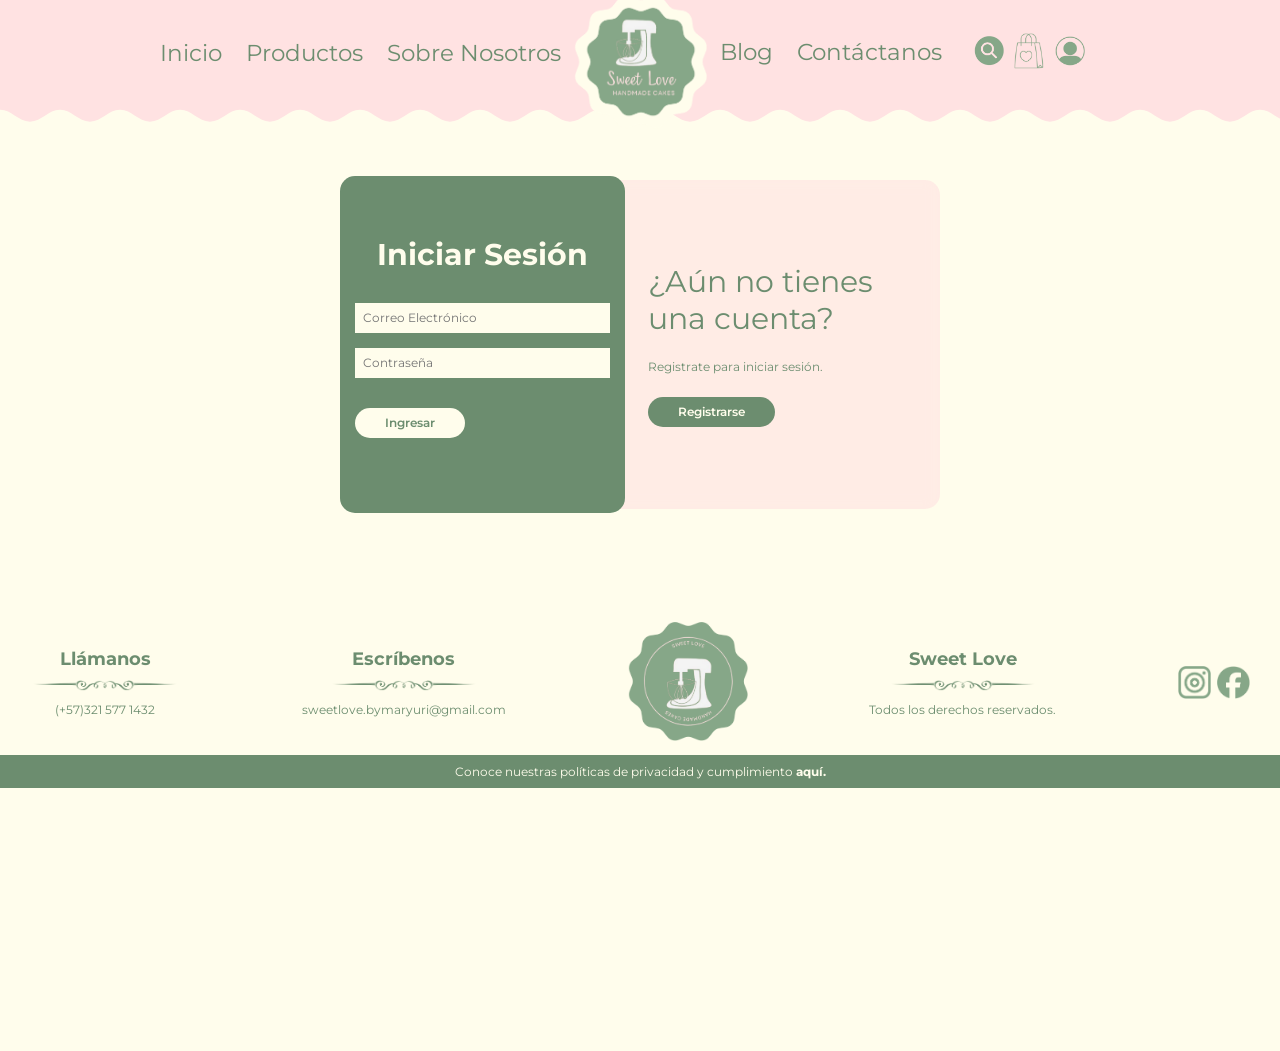
==== login.html @ 5ed20776 "Creacion del repo" ====
<!DOCTYPE html>
<html lang="en">
<head>
    <meta charset="UTF-8">
    <meta name="viewport" content="width=device-width, initial-scale=1.0">
    <title>Sweet Love | Login</title>

    <link rel="icon" href="assets/recursos/logo1.png">
    <link rel="stylesheet" href="assets/css/style.css">
</head>
<body>
    <!--Header- menu-->
    <header>
        <div class="container__header">
            <nav class="menu-left">
                <ul>
                    <li><a href="index.html">Inicio</a></li>
                    <li><a href="index.html #products-section">Productos</a></li>
                    <li><a href="aboutUs.html">Sobre Nosotros</a></li>
                </ul>
            </nav>

            <div class="logo">
                <a href="#"><img src="assets/recursos/logo1.png"></a>
            </div>

            <div class="menu-right">
                <nav>
                    <ul>
                        <li><a href="#">Blog</a></li>
                        <li><a href="contactUs.html">Contáctanos</a></li>
                    </ul>
                </nav>
                <div class="actions">
                    <a href="#"><img src="assets/recursos/buscar.png" alt="buscar"></a>
                    <a href="#"><img src="assets/recursos/carrito.png" alt="carrito"></a>
                    <a href="index.html"><img src="assets/recursos/perfil.png" alt="perfil"></a>
                </div>
            </div>
        </div>

        <div class="header-wave-divider"></div>
    </header>

    <!--Header menu hasta aqui-->
    <main>
        <div class="container__all">
            <div class="back__box">
                <div class="back__box-login">
                    <h3>¿Ya tienes una cuenta?</h3>
                    <p>Inicia sesión para continuar.</p>
                    <button id="btn__login">Iniciar Sesión</button>
                </div>
                <div class="back__box-register">
                    <h3>¿Aún no tienes una cuenta?</h3>
                    <p>Registrate para iniciar sesión.</p>
                    <button id="btn__register">Registrarse</button>
                </div>
            </div>

            <!--Formulario login y register-->
            <div class="container__login-register">
                <form action="#" class="form__login">
                    <h2>Iniciar Sesión</h2>
                    <input type="text" placeholder="Correo Electrónico">
                    <input type="password" placeholder="Contraseña">
                    <button>Ingresar</button>
                </form>

                <!--este es el formulario del register-->
                <form action="#" class="form__register">
                    <h2>Registrarse</h2>
                    <input type="text" placeholder="Nombre Completo">
                    <input type="text" placeholder="Correo Electrónico">
                    <input type="text" placeholder="Nombre de Usuario">
                    <input type="password" placeholder="Contraseña">
                    <button>Registrarme</button>
                </form>
            </div>
        </div>
    </main>

    <!--footer-->
        <footer class="footer">
            <div class="footer-wave"></div>

            <div class="footer-content">
                <div class="footer-info">
                    <h3>Llámanos</h3>
                    <div class="ornament"></div>
                    <p>(+57)321 577 1432</p>
                </div>
                <div class="footer-info">
                    <h3>Escríbenos</h3>
                    <div class="ornament"></div>
                    <p>sweetlove.bymaryuri@gmail.com</p>
                </div>
                <div class="footer-logo">
                    <img src="assets/recursos/logo-footer.png">
                </div>
                <div class="footer-info">
                    <h3 class="cursive">Sweet Love</h3>
                    <div class="ornament"></div>
                    <p>Todos los derechos reservados.</p>
                </div>
                <div class="footer-social">
                    <a href="#"><img src="assets/recursos/instagram-logo.png"></a>
                    <a href="#"><img src="assets/recursos/facebook-logo.png"></a>
                </div>
            </div>

            <div class="footer-bottom">
                <p>Conoce nuestras políticas de privacidad y cumplimiento <strong><a href="#">aquí.</a></strong></p>
            </div>
        </footer>
        <!--footer hasta aquí-->

        <script src="assets/js/script.js"></script>
    
</body>
</html>
---- assets/css/style.css ----
@import url('https://fonts.googleapis.com/css2?family=Montserrat:wght@400;700&display=swap');

*{
    margin: 0;
    padding: 0;
    box-sizing: border-box;
    text-decoration: none;
    font-family: 'Montserrat', sans-serif;
}
body {
    background: #FFFDEC;
    zoom : 75%;
}
html {
    scroll-behavior: smooth;
}
:root{
    --color_text-primary: #FFFDEC;
    --color_text-secundary: #6C8D6F;
    --color_text-tertiary: #FFE2E2;
    --main_color-primary: #FFFDEC;
    --main_color-secundary: #6C8D6F;
    --main_color-tertiary: #FFE2E2;
    --background-color: #FFFDEC;
    --lowText_font_size: 30px; /*esa es la que sale en la navbar*/
    --text_size_title: 40px;
    --text_title_card: 30px;
    --text_title_cardv2: 20px;
    --text_paragraph: 30px; /*de los parrafos*/
    --box_shadow-primary: 0px 6px 50px -20px rgba(0,0,0,0.2);
    --text_footer-title: 24px;
    --text_footer-p: 16px;
}
/*barra superior*/
header{
    width: 100%;
    height: 140px;
    position: relative; /*el fixed hace que se ponga encima de todo*/
    z-index: 100;
    background: var(--color_text-tertiary);
    overflow: visible;
}
.header-wave-divider {
    position: absolute;
    top: 100%;
    left: 0;
    width: 100%;
    height: 25px; /* Altura de la onda */
    background-image: url("data:image/svg+xml,%3Csvg xmlns='http://www.w3.org/2000/svg' viewBox='0 0 100 40' preserveAspectRatio='none'%3E%3Cpath d='M0 0 L100 0 L100 10 C80 10 70 35 50 35 C30 35 20 10 0 10 Z' fill='%23FFE2E2'/%3E%3C/svg%3E");
    background-repeat: repeat-x;
    background-size: 80px 25px; /* Ajusta el tamaño de la onda para que se repita como quiero */
}


.container__header{
    max-width: 1800px;
    width: 100%;
    height: 100%;
    margin: 0 auto;
    display: flex;
    justify-content: space-between;
    align-items: center;
    padding: 0 40px;
}

.menu-left,
.menu-right {
    display: flex;
    align-items: center;
    flex: 1;
}
.menu-left {
    justify-content: flex-end;
}
.menu-right {
    justify-content: flex-start;
}

.logo {
    display: flex;
    align-items: center;
    position: relative;
    z-index: 1;
    flex-shrink: 0;
}
.logo img {
    width: 180px;
    margin-top: 30px;
}

.menu-left ul,
.menu-right nav ul {
    display: flex;
    list-style: none;
}
.menu-left ul li,
.menu-right nav ul li {
    margin: 0 16px;
}
.menu-left ul li a,
.menu-right nav ul li a {
    color: var(--color_text-secundary);
    font-size: var(--lowText_font_size);
    position: relative;
}
.menu-left ul li a:hover,
.menu-right nav ul li a:hover {
    color: var(--color_text-primary);
}

.menu-right {
    gap: 10px;
}
.menu-right .actions {
    margin-left: 10px;
    display: flex;
    align-items: center;
}
.menu-right .actions a {
    margin: 0 7px;
}
.menu-right .actions img {
    width: 40px;
}
/*barra superior (hasta aquí)*/

/*Portada de inicio*/
.container__cover{
    padding-top: 30px;
    padding-bottom: 100px;
    background: var(--main_color-primary);
}

.cover{
    max-width: 1800px;  /*eso es lo que deja el margen*/
    margin: auto; /*como todo se va a la izquierda, esto hace que se alinee a la derecha*/
    margin-top: 30px;
    display: block;
    position: relative;
    align-items: center;
    padding: 0px 20px; /*ese 20 es a los costados*/
    flex-direction: column;
    }
    .text__cover{
        position: absolute; /*hace que el texto se ponga sobre la imagen*/
        z-index: 2; /*pone el texto sobre la imagen*/
        left: 40px; /* separa el texto de la izquierda*/
        max-width: 550px;
        padding-right: 100px;
    }
    .text__cover h1{
        margin-top: 250px;
        margin-bottom: 2px;
        font-size: 50px;
        font-weight: 200;
        color: var(--color_text-primary);
    }
    .text__cover p{
        font-size: var(--text_paragraph);
        margin-top: 150px; /* con esto baje el texto para que no quede pagado a la imagen de la torta grande*/
        color: var(--color_text-secundary);
        text-align: center;
    }
    .btn__text{
        display: block; /*como es una etiqueta a, hace que se convierta en un bloque/boton*/
        width: 300px;
        margin-top: 20px;
        margin: 30px auto 0px auto; /* Esto centra el bloque: auto a izquierda y derecha */
        padding: 10px 20px;
        font-size: var(--text_paragraph);
        text-align: center;
        font-weight: 500; /*grosor del texto*/
        background: var(--main_color-secundary);
        color: var(--color_text-primary);
        border-radius: 60px;
        border: 2px solid transparent;
        cursor: pointer;
        transition: all 300ms;
    }
    .btn__text:hover{
        background: transparent;
        border:  2px solid var(--main_color-secundary);
        color: var(--color_text-secundary);
    }
    .image__cover{
        width: 100%;
        inset: 0; /*hace que ocupe el espacio*/
        z-index: 0;
        position: relative;
    }
    .image__cover img{
        width: 100%;
        height: 100%;
        object-fit: cover;
        border-radius: 10px;
    }
    .mini__images-cover{
        display: flex;
        gap: 10px;
        margin-top: 20px;
        justify-content: flex-end;
        position: relative;
    }
    .mini__images-cover img{
        width: 300px; /* Ajusta el ancho a un tamaño más grande */
        height: 300px; /* Aumenta la altura para que sean más grandes */
        object-fit: cover;
        border-radius: 10px; 
    }
    /*portada de inicio hasta aquí*/

    /*INDEX/LOGIN*/
    .container__all{
        width: 100%;
        max-width: 800px;
        margin: auto;
        margin-top: 100px;
        position: relative;
        margin-bottom: 135px; /*marggen de abajo para que el footer no lo tape*/
    }

    .back__box{
        width: 100%;
        padding: 10px 20px;
        display: flex;
        justify-content: center;
        backdrop-filter: blur(10px);
        background-color: rgba(255, 226, 226, 0.6); /*rgba del rosado*/
        border-radius: 20px;
    }

    .back__box div{
        margin: 100px 40px;
        color: var(--color_text-secundary);
        transition: all 500ms;
    }
    .back__box div p,
    .back__box div button{
        margin-top: 30px;
    }
    .back__box div h3{
        font-weight: 400;
        font-size: var(--text_size_title);
    }

    .back__box button{
        padding: 10px 40px;
        border: 1px transparent;
        background: var(--main_color-secundary);
        border-radius: 60px;
        cursor: pointer;
        font-size: var(--text_footer-p);
        font-weight: 600;
        color: var(--main_color-primary);
        outline: none; /*hace que se quite la línea negra que sale en los bordes cuando se toca*/
        transition: all 300ms;
    }
    .back__box button:hover{
        border: 2px solid var(--main_color-secundary);
        background: transparent;
        color: var(--main_color-secundary);
    }
    /*Formulariosss*/

    .container__login-register{
        display: flex;
        align-items: center;
        width: 100%;
        max-width: 380px;
        position: relative;
        top: -220px;

        transition: left 500ms cubic-bezier(0.175, 0.885, 0.320, 1.275); /*lo que hace la animación del deslizamiento*/
        left: 0px; /*espacio izquierdo del rosado al verde, creo q no me gusta*/
    }

    .container__login-register form h2{
        font-size: var(--text_size_title);
        text-align: center;
        margin-bottom: 20px; /*espacio entre los input y el texto*/
        color: var(--main_color-primary);
    }

    .container__login-register form input{
        width: 100%;
        margin-top: 20px; /*espacio entre los inputs*/
        padding: 10px; /*el alto de los inputs*/
        border: none;
        background: var(--main_color-primary);
        font-size: var(--text_footer-p);
    }

    .container__login-register form{
        width: 100%;
        padding: 80px 20px;
        background: var(--main_color-secundary);
        position: absolute;
        border-radius: 20px;
        outline: none; /*para que cuando vaya a escribir en el form, no salga el borde negro*/
    }
    .container__login-register form button{
        padding: 10px 40px;
        margin-top: 40px;
        border: none;
        font-size: var(--text_footer-p);
        background: var(--main_color-primary);
        color: var(--color_text-secundary);
        cursor: pointer;
        outline: none;
        font-weight: 600;
        border-radius: 60px;
        transition: all 300ms;
        margin-bottom: 20px;
    }
    .container__login-register form button:hover{
        border: 2px solid var(--main_color-primary);
        background: var(--main_color-secundary);
        color: var(--color_text-primary);
    }

    .form__login{
        opacity: 1;
        display: block;
    }
    .form__register{
        display: none; /*para que se vea el de iniciar sesión*/
    }
    /*INDEX/LOGIN HASTA AQUI*/

    /*responsive desing del login*/

    @media screen and (max-width: 850px){
        main{
            margin-top: 50px;
            }
            .back__box{
                max-width: 350px;
                height: 300px;
                flex-direction: column;
                margin: auto;
            }
            .back__box div{
                margin: 0px;
                position: absolute;
            }
            /*Formulario*/
            .container__login-register{
                top: -10px;
                left: -5px;
                margin: auto;
            }
            .container__login-register form{
                position: relative;
            }        
    }

    

    /*responsive desing del login hasta aquí*/

    /*Estilos generales CARDS*/

    /*Seccion de productos*/
    .container__card-primary{
        padding-top: 100px;
        padding-bottom: 60px;
        background: var(--main_color-primary);
    }
    .card__primary{
        max-width: 1800px; /*regla del anchor de la página*/
        margin: auto;
        text-align: center;
        padding: 0px 20px; /*0 arriba y 20 de los lados*/
    }
    .text__card-primary{
        max-width: 800px;
        margin: auto;
        grid-column: 1/ -1;
    }
    .text__card-primary h1{
        margin-top: 50px;
        color: var(--color_text-secundary);
        letter-spacing: 2px; /*espacio entre letras*/
        font-size: var(--text_size_title);
    }

    .text__card-primary {
        position: relative; 
    }

    .container__box-cardPrimary{
        display: grid;
        grid-template-columns: repeat(3, 1fr);
        gap: 30px; /*espacio entre tarjetas*/
        margin-top: 40px;
        width: 100%;
        max-width: 1800px;
        margin: 40px auto;
    }
    .box__card-primary{
        width: 100%;
        max-width: 400px; 
        padding: 40px 25px; 
        background: var(--main_color-tertiary);
        border-radius: 10px;
        display: flex;
        flex-direction: column;
        align-items: center;
        justify-content: space-between;
    }
    .box__card-primary:hover{
        border: 1px solid transparent;
        box-shadow: var(--box_shadow-primary);
        transform: translateY(-10px); /* Hace que la tarjeta se eleve */
        transition: transform 0.3s ease; /*hace que la animación no sea brusca */
    }

    .box__card-primary h2{
        font-size: var(--text_title_card);
        margin-top: 10px;
        color: var(--color_text-secundary);
    }
    .box__card-primary p{
        margin-top: 5px;
        color: var(--color_text-secundary);
        font-size: var(--text_paragraph);
    }

    .card__product img{
        width: 100%; /* La imagen ocupa todo el ancho de la tarjeta */
        height: 200px; /* Altura fija para uniformar el tamaño de las imágenes */
        border-radius: 10px 10px 0 0; 
        object-fit: cover; 
        margin-bottom: 15px; /* Espacio entre la imagen y el texto */
    }
    .btn__text-agg{
        display: block; /*como es una etiqueta a, hace que se convierta en un bloque/boton*/
        width: 300px;
        margin-top: 20px;
        margin: 30px auto 0px auto; /* Esto centra el bloque: auto a izquierda y derecha */
        padding: 10px 20px;
        font-size: var(--text_paragraph);
        text-align: center;
        font-weight: 500; /*grosor del texto*/
        background: var(--main_color-tertiary);
        color: var(--color_text-secundary);
        border-radius: 60px;
        border: 2px solid var(--main_color-secundary);
        cursor: pointer;
        transition: all 300ms;
    }
    .btn__text-agg:hover{
        background: var(--main_color-secundary);
        border:  2px solid var(--color_text-secundary);
        color: var(--color_text-primary);
    }
    /*productos hasta aquii*/

    /*About uss*/
    .container__about-us{
        width: 100%;
        max-width: 1800px;
        margin: auto;
        align-items: center;
        display: flex;
    }
    .container__about-us img{
        margin-top: 50px;
        height: 600px;
        border-radius: 10px 10px 0 0;
        margin-bottom: 50px;
    }
    .container__about-us h1{
        margin-top: 20px;
        margin-bottom: 2px;
        font-size: 50px;
        text-align: center;
        color:  var(--color_text-secundary);
    }
    .container__about-us h2{
        margin-bottom: 2px;
        font-size: var(--text_title_card);
        text-align: center;
        color: var(--main_color-secundary);
    }
    .container__about-us p{
        margin-top: 50px;
        margin-bottom: 10px;
        max-width: 1800px;
        font-size: var(--text_paragraph);
        color: var(--color_text-secundary);
        margin-left: 100px;
    }
    /*About uss hasta aquí*/

    /*Contáctanos*/
    .container__all-contact{
        max-width: 1800px;
        width: 100%;
        display: flex;
        margin-top: 50px;
    }
    .info__contact{
        max-width: 800px;
        text-align: left;
        color: var(--color_text-secundary);
        margin-left: 120px;
    }
    .info__contact h3{
        font-size: var(--text_size_title);
        color: var(--color_text-secundary);
    }
    .info__contact p{
        margin-top: 30px;
        font-size: var(--text_paragraph);
        margin-bottom: 80px;
    }
    .info__contact h2{
        margin-top: 50px;
    }

    .contact__form{
        width: 100%;
        max-width: 400px;
        padding: 40px 20px;
        margin-left: 100px;
    }
    .contact__form input{
        width: 100%;
        margin-top: 20px;
        padding: 10px;
        border: none;
        background: var(--main_color-secundary);
        font-size: var(--text_footer-p);
        color: var(--color_text-primary);
        border-radius: 20px;
    }
    .contact__form
    /*Contáctanos hasta aquí*/

    /*footer*/
    .footer {
        background: var(--color_text-tertiary);
        position: relative;
        margin-top: 0;
    }
    .footer-wave {
        position: absolute;
        bottom: 100%;
        left: 0;
        width: 100%;
        height: 25px;
        background-image: url("data:image/svg+xml,%3Csvg xmlns='http://www.w3.org/2000/svg' viewBox='0 0 100 40' preserveAspectRatio='none'%3E%3Cpath d='M0 40 L100 40 L100 30 C80 30 70 5 50 5 C30 5 20 30 0 30 Z' fill='%23FFE2E2'/%3E%3C/svg%3E");
        background-repeat: repeat-x;
        background-size: 80px 25px;
    }
    .footer-content {
        max-width: 1800px;
        width: 100%;
        margin: 0 auto;
        display: flex;
        flex-wrap: wrap;
        justify-content: space-between;
        align-items: center;
        text-align: center;
        padding: 15px 40px;
        gap: 20px;
    }
    .footer-info h3 {
        color: var(--color_text-secundary);
        font-size: var(--text_footer-title);
    }
    .footer-info p {
        color: var(--color_text-secundary);
        font-size: var(--text_footer-p);
        margin-top: 8px;
    }
    .ornament {
        width: 200px;
        height: 28px;
        margin: 6px auto;
        background: url(../recursos/footer-Simbol.png) no-repeat center;
        background-size: contain;
    }
    .footer-logo img {
        width: 160px;
    }
    .footer-social {
        display: flex;
        flex-direction: row;
        align-items: center;
        gap: 8px;
    }
    .footer-social a {
        display: flex;
    }
    .footer-social img {
        width: 44px;
        height: 44px;
        object-fit: contain;
    }
    .footer-bottom {
        background: var(--main_color-secundary);
        color: var(--main_color-primary);
        text-align: center;
        padding: 12px 20px;
        font-size: var(--text_footer-p);
    }
    .footer-bottom strong {
        color: var(--main_color-primary);
    }
    .footer-bottom a{
        color: var(--color_text-primary);
        text-decoration: none;
    }
    /*footer hasta aquí*/
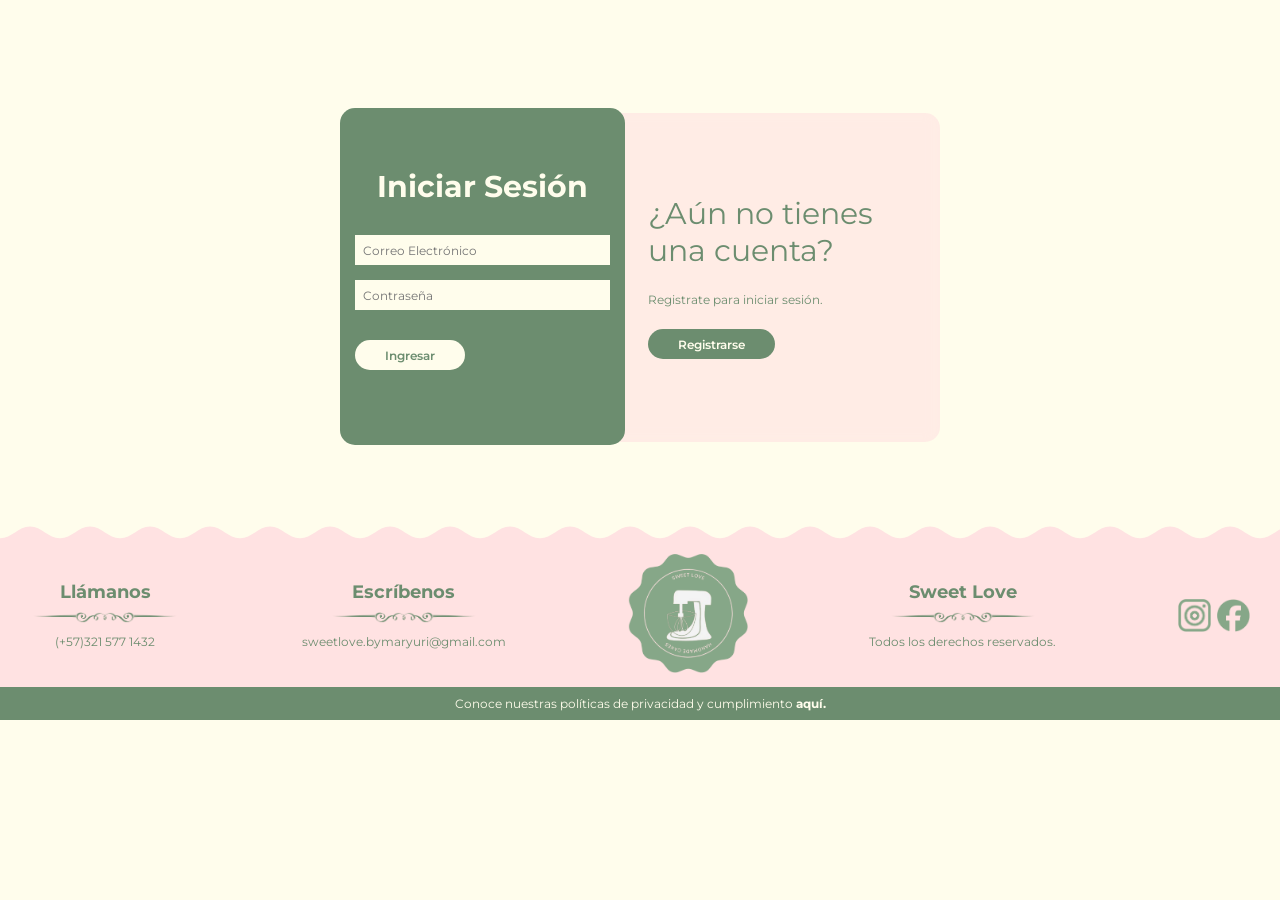
==== commit c9ee68a2: "eliminacion del menu superior en el login" ====
--- a/login.html
+++ b/login.html
@@ -9,40 +9,7 @@
     <link rel="stylesheet" href="assets/css/style.css">
 </head>
 <body>
-    <!--Header- menu-->
-    <header>
-        <div class="container__header">
-            <nav class="menu-left">
-                <ul>
-                    <li><a href="index.html">Inicio</a></li>
-                    <li><a href="index.html #products-section">Productos</a></li>
-                    <li><a href="aboutUs.html">Sobre Nosotros</a></li>
-                </ul>
-            </nav>
-
-            <div class="logo">
-                <a href="#"><img src="assets/recursos/logo1.png"></a>
-            </div>
-
-            <div class="menu-right">
-                <nav>
-                    <ul>
-                        <li><a href="#">Blog</a></li>
-                        <li><a href="contactUs.html">Contáctanos</a></li>
-                    </ul>
-                </nav>
-                <div class="actions">
-                    <a href="#"><img src="assets/recursos/buscar.png" alt="buscar"></a>
-                    <a href="#"><img src="assets/recursos/carrito.png" alt="carrito"></a>
-                    <a href="index.html"><img src="assets/recursos/perfil.png" alt="perfil"></a>
-                </div>
-            </div>
-        </div>
-
-        <div class="header-wave-divider"></div>
-    </header>
-
-    <!--Header menu hasta aqui-->
+   
     <main>
         <div class="container__all">
             <div class="back__box">
--- a/assets/css/style.css
+++ b/assets/css/style.css
@@ -214,7 +214,7 @@
         width: 100%;
         max-width: 800px;
         margin: auto;
-        margin-top: 100px;
+        margin-top: 150px;
         position: relative;
         margin-bottom: 135px; /*marggen de abajo para que el footer no lo tape*/
     }
@@ -534,8 +534,33 @@
         font-size: var(--text_footer-p);
         color: var(--color_text-primary);
         border-radius: 20px;
-    }
-    .contact__form
+        outline: none; /*para que cuando vaya a escribir en el form, no salga el borde*/
+        box-shadow: none; 
+        caret-color: var(--color_text-primary); /* Cambia el color del cursor de texto */
+    }
+    .contact__form input::placeholder{
+        color: var(--color_text-primary);
+        opacity: 0.85; 
+    }
+    .contact__form button{
+        padding: 10px 40px;
+        margin-top: 40px;
+        border: none;
+        font-size: var(--text_footer-p);
+        background: var(--main_color-secundary);
+        color: var(--color_text-primary);
+        cursor: pointer;
+        outline: none;
+        font-weight: 600; /*grosor de la letra*/
+        border-radius: 60px;
+        transition: all 300ms;
+    }
+    .contact__form button:hover{
+        border: 2px solid var(--main_color-secundary);
+        background: var(--main_color-primary);
+        color: var(--color_text-secundary);
+    }
+    
     /*Contáctanos hasta aquí*/
 
     /*footer*/
